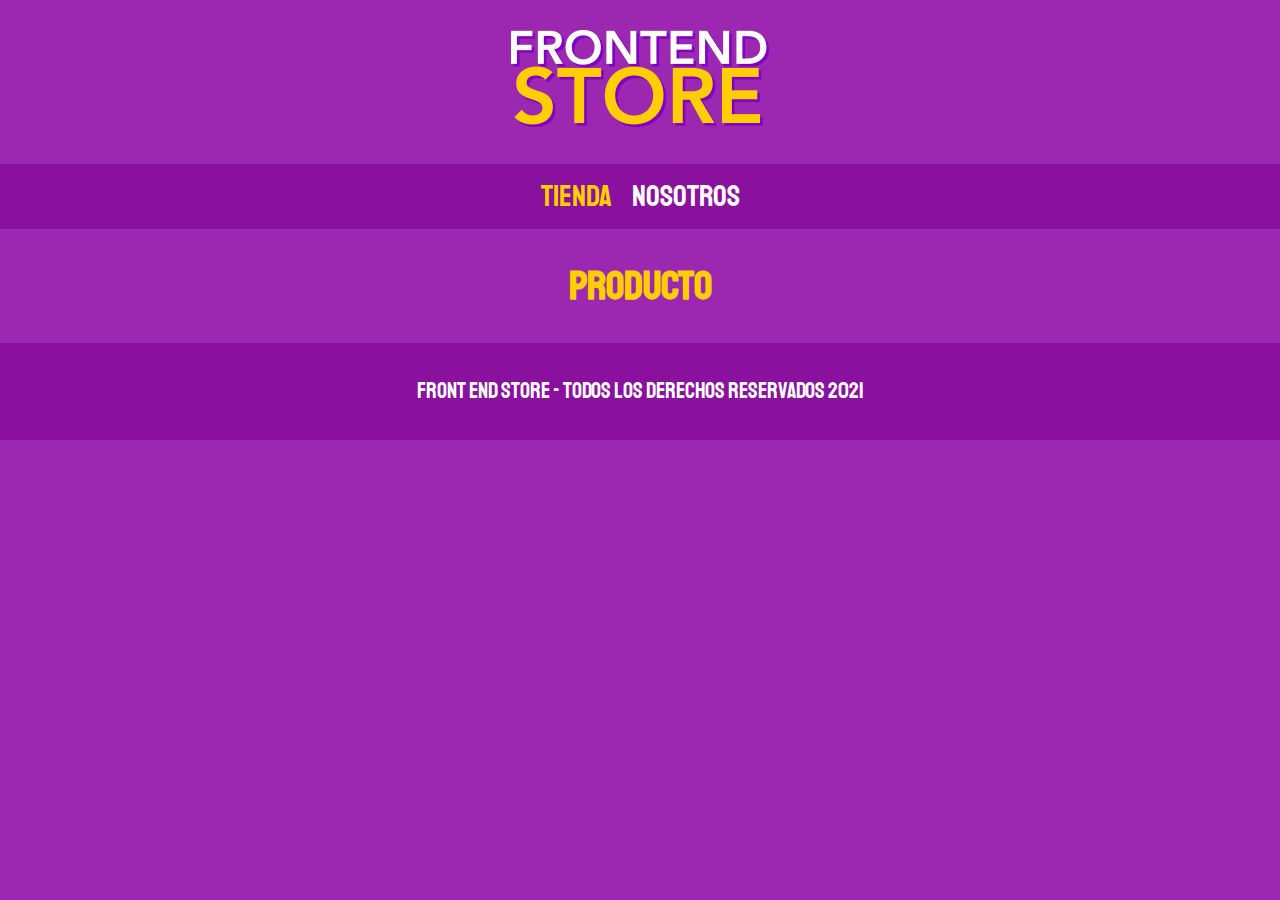
==== producto.html @ b80949f5 "store html" ====
<!DOCTYPE html>
<html lang="en">
<head>
    <meta charset="UTF-8">
    <meta http-equiv="X-UA-Compatible" content="IE=edge">
    <meta name="viewport" content="width=device-width, initial-scale=1.0">
    <title>FrontEnd Store</title>
    <link rel="stylesheet" href="css/normalize.css">
    <link rel="stylesheet" href="css/style.css">
    <link rel="preconnect" href="https://fonts.gstatic.com">
    <link href="https://fonts.googleapis.com/css2?family=Staatliches&display=swap" rel="stylesheet">
</head>
<body>
    <header class="header">
        <a href="index.html">
            <img class="header__logo" src="img/logo.png" alt="Logotipo">
        </a>
    </header>

    <nav class="navegacion">
        <a class="navegacion__enlace navegacion__enlace--activo" href="index.html">Tienda</a>
        <a class="navegacion__enlace" href="nosotros.html">Nosotros</a>
    </nav>

    <main class="contenedor">
        <h1>Producto</h1>
    </main>

    <footer class="footer">
        <p class="footer__texto">Front End Store - Todos los derechos reservados 2021</p>
    </footer>
</body>
</html>
---- css/style.css ----
:root {
    --primario:#9C27B0;
    --primarioOscuro:#89119D;
    --secundario:#FFCE00;
    --secundarioOscuro:rgb(233,187,2);
    --blanco:#FFF;
    --negro:#000;

    --fuentePrincipal: 'Staatliches', cursive;
}

html {
    box-sizing: border-box;
    font-size: 62.5%;
}

*,*:before,*:after {
    box-sizing: inherit;
}

/* Globales */ 
body {
    background-color: var(--primario);
    font-size: 1.6rem;
    line-height: 1.5;
}

p {
    font-size: 1.8rem;
    font-family: Arial, Helvetica, sans-serif;
    color: var(--blanco);
}

a {
    text-decoration: none;
}

img {
    max-width: 100%;
}

.contenedor {
    max-width: 120rem;
    margin:0 auto;
}

h1,h2,h3 {
    text-align: center;
    color: var(--secundario);
    font-family: var(--fuentePrincipal);
}

h1 { font-size: 4rem;}

h2 {font-size: 3.2rem;}

h3 {font-size: 2.4rem;}


/** Header **/
.header {
    display: flex;
    justify-content: center;
}

.header__logo {
    margin: 3rem 0;
}

/** Navegacion **/

.navegacion {
    background-color: var(--primarioOscuro);
    padding: 1rem 0;
    display: flex;
    justify-content: center;
    gap:2rem; /* nueva forma de agregar espacio */ 
}

.navegacion__enlace {
    font-family: var(--fuentePrincipal);
    color: var(--blanco);
    font-size: 3rem;
    /*margin-right: 2rem;*/
}

/* .navegacion__enlace:last-of-type {
    margin-right: 0;
} */

.navegacion__enlace:hover,
.navegacion__enlace--activo {
    color: var(--secundario);
}

.footer {
    background-color: var(--primarioOscuro);
    padding: 1rem 0;
    margin-top: 2rem;
}

.footer__texto {
    font-family: var(--fuentePrincipal);
    text-align: center;
    font-size: 2.2rem;
}

/** Grid **/

.grid {
    display:grid;
    grid-template-columns: repeat(3,1fr);
    gap: 2rem;
}


/** Productos **/
.producto {
    background-color: var(--primarioOscuro);
    padding: 1rem;
    
}

.producto__imagen {
    width: 100%;
}

.producto__nombre {
    font-size: 4rem;
}

.producto__precio {
    font-size: 2.8rem;
    color: var(--secundario)
}

.producto__nombre,
.producto__precio{
    font-family: var(--fuentePrincipal);
    margin:1rem 0;
    text-align: center;
}

/** Graficos **/

.grafico {
    min-height: 30rem;
    background-repeat: no-repeat;
    background-size: cover;
}

.grafico--camisas {
    grid-row: 2 / 3;
    grid-column: 1/3;
    background-image: url(../img/grafico1.jpg);
    
}

.grafico--node {
    grid-row: 5/6;
    grid-column: 2 / 4;
    background-image: url(../img/grafico2.jpg);
    
}

@media(max-width:768px){
    .grid {
        display:grid;
        grid-template-columns: repeat(2,1fr);
        gap: 2rem;
    }

    .grafico--camisas {
        grid-column: 1/3;
    }

    .grafico--node {
        grid-row: 8/9;
        grid-column: 1/3;
    }
}
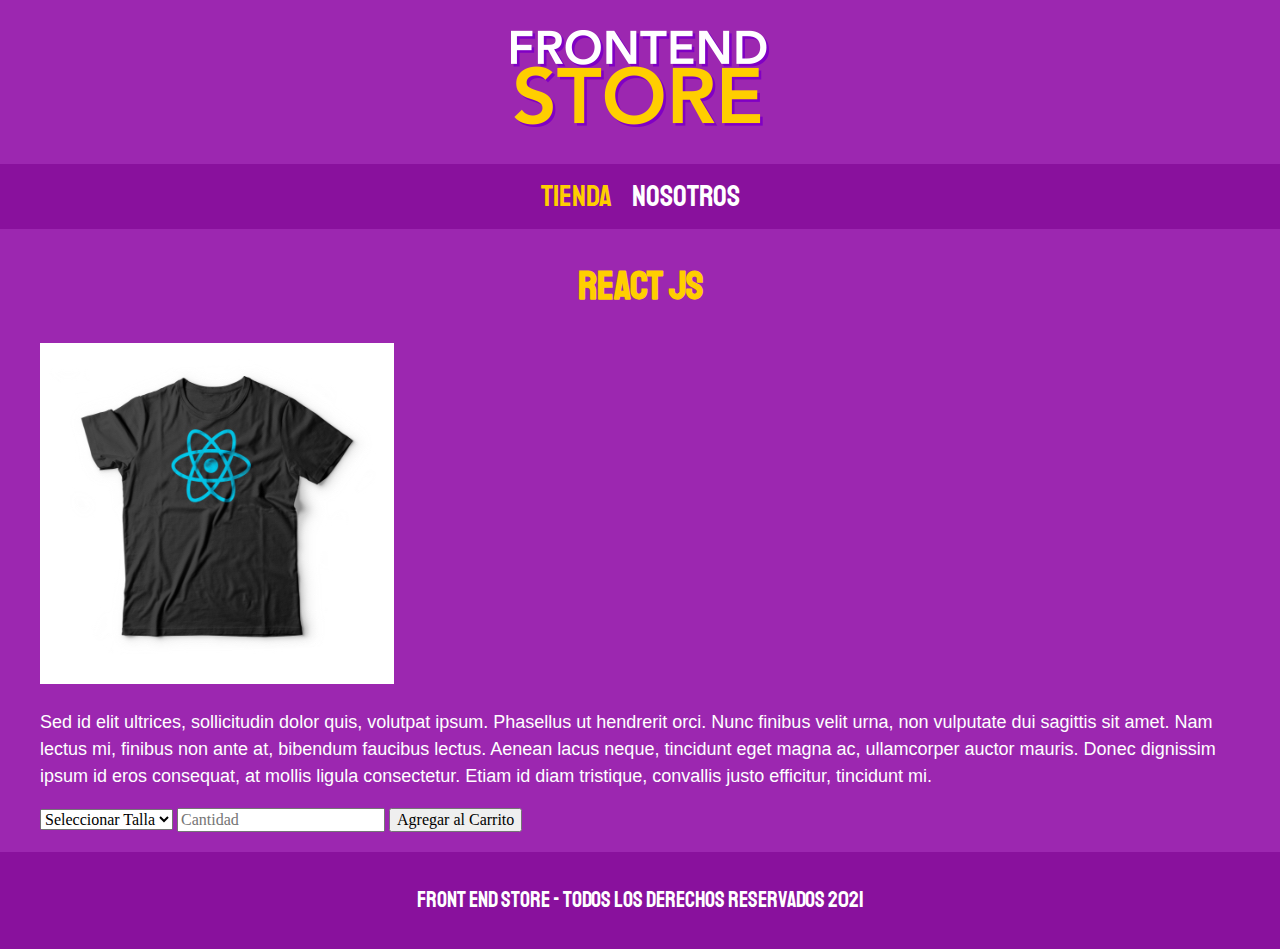
==== commit b08fc1a3: "store almost ready" ====
--- a/producto.html
+++ b/producto.html
@@ -23,7 +23,28 @@
     </nav>
 
     <main class="contenedor">
-        <h1>Producto</h1>
+        <h1>React JS</h1>
+        <div class="camisa">
+            <img src="img/3.jpg" alt="Imagen del Producto" class="camisa__imagen">
+            <div class="camisa__contenido">
+                <p>
+                    Sed id elit ultrices, sollicitudin dolor quis, volutpat ipsum. Phasellus ut hendrerit orci. Nunc finibus velit urna, non 
+                    vulputate dui sagittis sit amet. Nam lectus mi, finibus non ante at, bibendum faucibus lectus. Aenean lacus neque, tincidunt eget magna 
+                    ac, ullamcorper auctor mauris. Donec dignissim ipsum id eros consequat, at mollis ligula consectetur. Etiam id diam tristique,
+                    convallis justo efficitur, tincidunt mi.
+                </p>
+                <form action="" class="formulario">
+                    <select name="" id="">
+                        <option disabled selected>Seleccionar Talla</option>
+                        <option value="chica">Chica</option>
+                        <option value="mediana">Mediana</option>
+                        <option value="grande">Grande</option>
+                    </select>
+                    <input type="number" placeholder="Cantidad" min="1">
+                    <button type="submit">Agregar al Carrito</button>
+                </form>
+            </div>
+        </div>
     </main>
 
     <footer class="footer">
--- a/css/style.css
+++ b/css/style.css
@@ -163,6 +163,43 @@
     
 }
 
+
+/** Nosotros **/
+
+.nosotros {
+    display: grid;
+    grid-template-columns: repeat(2,auto);
+    column-gap: 2rem;
+    
+}
+
+.nosotros__contenido {
+
+}
+
+.nosotros__imagen {
+    
+}
+
+/** Bloques **/
+.bloques {
+    display: grid;
+    grid-template-columns: repeat(4,1fr);
+    gap: 2rem;
+}
+
+.bloque {
+    text-align: center;
+}
+
+.bloque__titulo {
+    margin: 0;
+}
+
+.bloque__imagen {
+    width: 100%;
+}
+
 @media(max-width:768px){
     .grid {
         display:grid;
@@ -178,5 +215,27 @@
         grid-row: 8/9;
         grid-column: 1/3;
     }
-}
-
+
+    .nosotros {
+        display: grid;
+        grid-template-rows: repeat(2,auto);
+        grid-template-columns: 1fr ;
+        
+    }
+
+    .nosotros__imagen {
+        grid-row: 1 / 2;
+        width: 100%;
+        
+    }
+
+    .nosotros__contenido {
+        grid-row: 2 / 3;
+        
+    }
+
+    .bloques {
+        grid-template-columns: repeat(2,1fr);
+    }
+}
+
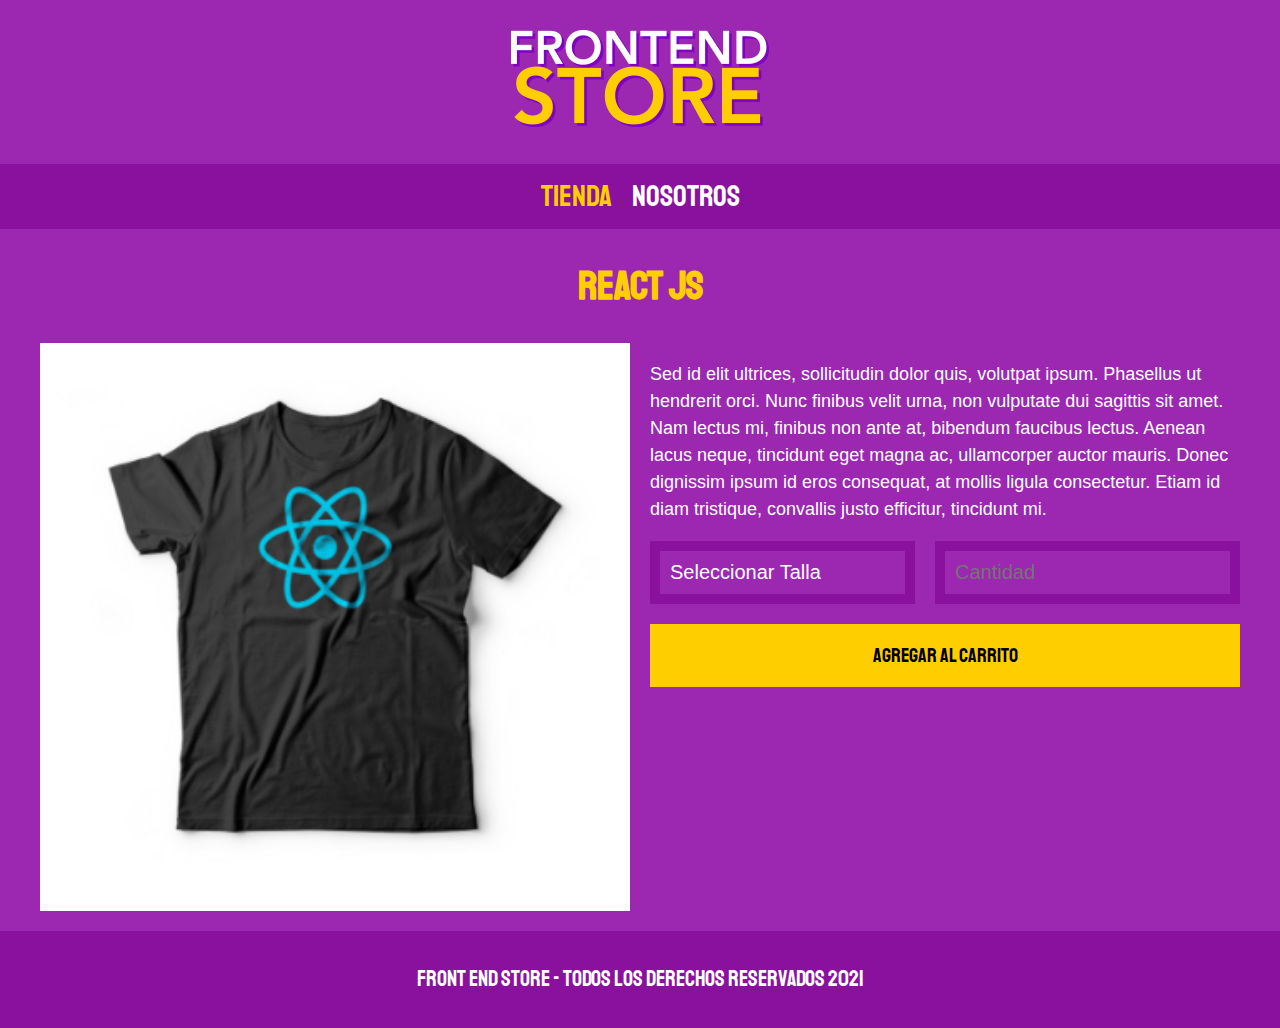
==== commit 4d97458c: "store web page finished" ====
--- a/producto.html
+++ b/producto.html
@@ -34,14 +34,14 @@
                     convallis justo efficitur, tincidunt mi.
                 </p>
                 <form action="" class="formulario">
-                    <select name="" id="">
+                    <select name="" class="formulario__campo">
                         <option disabled selected>Seleccionar Talla</option>
                         <option value="chica">Chica</option>
                         <option value="mediana">Mediana</option>
                         <option value="grande">Grande</option>
                     </select>
-                    <input type="number" placeholder="Cantidad" min="1">
-                    <button type="submit">Agregar al Carrito</button>
+                    <input class="formulario__campo" type="number" placeholder="Cantidad" min="1">
+                    <button class="formulario__boton" type="submit">Agregar al Carrito</button>
                 </form>
             </div>
         </div>
--- a/css/style.css
+++ b/css/style.css
@@ -36,7 +36,8 @@
 }
 
 img {
-    max-width: 100%;
+    /* max-width: 100%; */
+    width: 100%;
 }
 
 .contenedor {
@@ -121,9 +122,9 @@
     
 }
 
-.producto__imagen {
+/* .producto__imagen {
     width: 100%;
-}
+} */
 
 .producto__nombre {
     font-size: 4rem;
@@ -196,9 +197,53 @@
     margin: 0;
 }
 
-.bloque__imagen {
+/* .bloque__imagen {
     width: 100%;
-}
+} */
+
+
+/** Pagina del producto **/
+
+.camisa {
+    display: grid;
+    grid-template-columns: repeat(2,1fr);
+    column-gap: 2rem;
+}
+
+
+.formulario {
+    display: grid;
+    grid-template-columns: repeat(2,1fr);
+    gap:2rem;
+}
+
+.formulario__campo {
+    border: 1rem solid var(--primarioOscuro);
+    background-color: transparent;
+    color:var(--blanco);
+    font-size: 2rem;
+    font-family: Arial, Helvetica, sans-serif;
+    padding: 1rem;
+    appearance: none;
+}
+
+.formulario__boton {
+    background-color: var(--secundario);
+    border:none;
+    font-size: 2rem;
+    font-family: var(--fuentePrincipal);
+    padding: 2rem;
+    transition: all .3s ease;
+    grid-column: 1 / 3;
+    
+}
+
+.formulario__boton:hover {
+    cursor: pointer;
+    background-color: var(--secundarioOscuro);
+}
+
+
 
 @media(max-width:768px){
     .grid {
@@ -225,7 +270,7 @@
 
     .nosotros__imagen {
         grid-row: 1 / 2;
-        width: 100%;
+        /* width: 100%; */
         
     }
 
@@ -237,5 +282,11 @@
     .bloques {
         grid-template-columns: repeat(2,1fr);
     }
-}
-
+
+    .camisa {
+        
+        grid-template-columns: 1fr;
+        
+    }
+}
+
